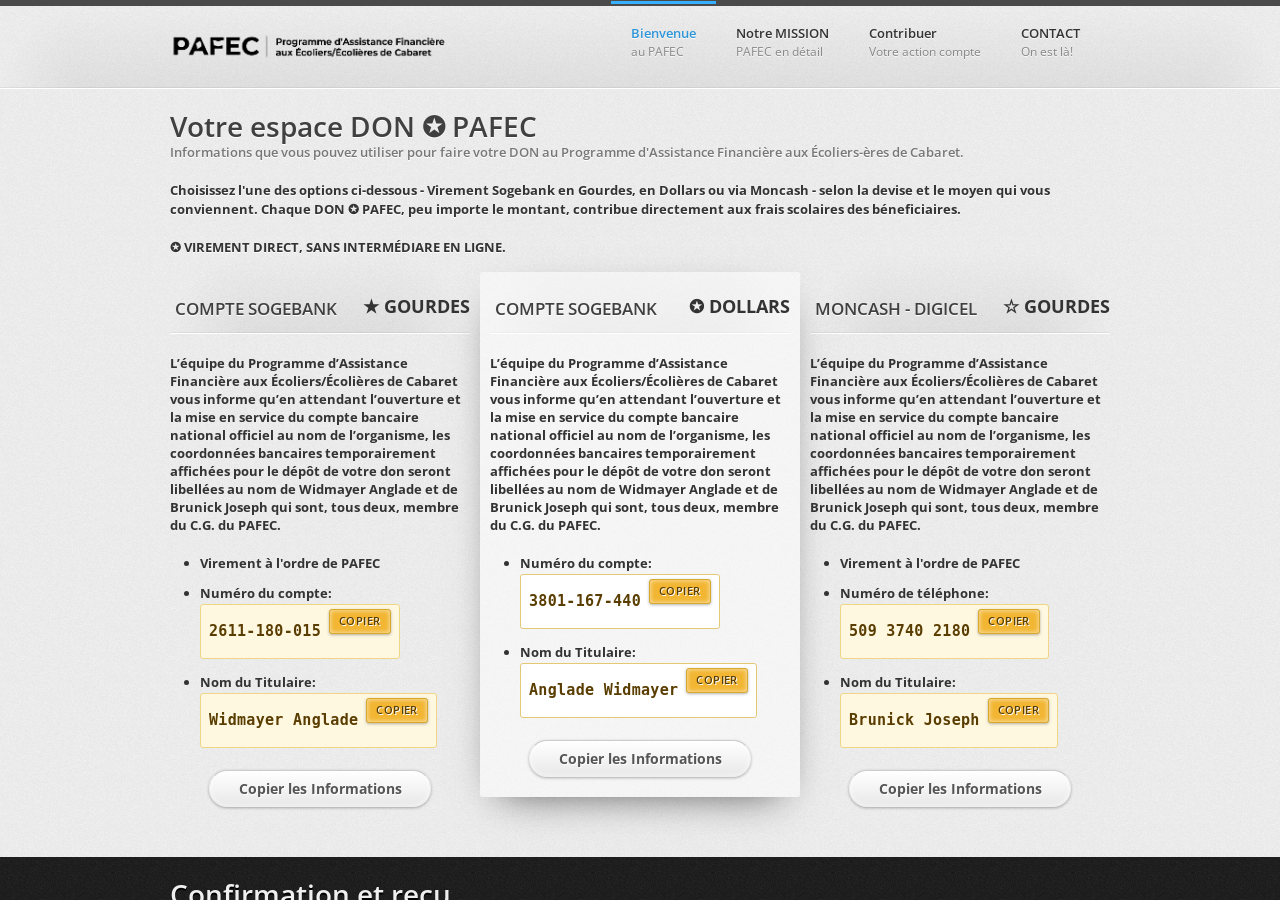
==== local.html @ b494fe5c "Add files via upload" ====
<!DOCTYPE html>
<!--[if lt IE 7 ]><html class="ie ie6 no-js" lang="en"> <![endif]-->
<!--[if IE 7 ]><html class="ie ie7 no-js" lang="en"> <![endif]-->
<!--[if IE 8 ]><html class="ie ie8 no-js" lang="en"> <![endif]-->
<!--[if IE 9 ]><html class="ie ie9 no-js" lang="en"> <![endif]-->
<!--[if (gte IE 9)|!(IE)]><!--><html class="no-js" lang="en"> <!--<![endif]-->
<head>
	<meta charset="utf-8">
	<meta http-equiv="X-UA-Compatible" content="IE=edge,chrome=1">
	
	<title>★ PAFEC - Financer l'éducation autrement!</title>
	<meta name="description" content="pafecedu">
	<meta name="author" content="Wilford Nelson">

	<meta name="viewport" content="width=device-width, initial-scale=1, maximum-scale=1, user-scalable=0">
	<meta name="apple-mobile-web-app-capable" content="yes">


<link rel="stylesheet" type="text/css" media="all" href="css/skeleton-v1.1.css" />
<link rel="stylesheet" type="text/css" media="all" href="css/flexslider-v1.8.css" />
<link rel="stylesheet" type="text/css" media="all" href="css/main-r6.css" />
<link rel="stylesheet" type="text/css" media="all" href="css/media-queries-r6.css" />
<link rel="stylesheet" type="text/css" media="all" href="css/sprites-r6.css" />
<link rel="stylesheet" type="text/css" media="all" href="css/theme-default-r6.css" />
<link href='http://fonts.googleapis.com/css?family=Open+Sans:400,600,400italic' rel='stylesheet' type='text/css'>
<link rel="shortcut icon" href="images/favico.ico">
<link rel="apple-touch-icon" href="images/apple-touch-icon.png">
<link rel="apple-touch-icon" sizes="72x72" href="images/apple-touch-icon-72x72.png">
<link rel="apple-touch-icon" sizes="114x114" href="images/apple-touch-icon-114x114.png">
	<!--Allow IE to render HTML5 -->
	<!--[if lt IE 9]>
		<script src="http://html5shiv.googlecode.com/svn/trunk/html5.js"></script>
	<![endif]-->

<style type="text/css">
	/* --- additions: copyable highlighted fields + file upload, layered on the site's own theme --- */
	.copy-field{
		display:inline-flex;
		align-items:center;
		gap:8px;
		flex-wrap:wrap;
		background:#fff8e1;
		border:1px solid #f0d585;
		border-radius:3px;
		padding:4px 8px;
		margin:2px 0;
	}
	.copy-field strong{
		font-family:'Consolas','Menlo',monospace;
		font-size:15px;
		letter-spacing:.02em;
		color:#5a3d00;
	}
	.copy-btn{
		font-family:'Open Sans', sans-serif;
		font-size:10.5px;
		font-weight:600;
		text-transform:uppercase;
		letter-spacing:.04em;
		border:1px solid #d8a92f;
		background:#f2b632;
		color:#5a3d00;
		border-radius:3px;
		padding:3px 9px;
		cursor:pointer;
		line-height:1.6;
	}
	.copy-btn:hover{ background:#e6a821; }
	.copy-btn.copied{ background:#bfe6c4; border-color:#7fbd8f; color:#1e4d29; }
	.box.light .copy-field{ background:#fff; border-color:#e3c876; }

	.copy-cta.copied{ background:#7fbd8f !important; border-color:#5aa06b !important; }

	.file-field{ margin-top:6px; }
	.file-field input[type="file"]{
		font-family:'Open Sans', sans-serif;
		font-size:13px;
		width:100%;
	}
	.file-hint{
		display:block;
		font-size:11.5px;
		color:rgba(255,255,255,.55);
		margin-top:5px;
	}
</style>
</head>
<body>

<div id="main" role="main">

	<div id="google_translate_element"></div>

<script type="text/javascript">
      function googleTranslateElementInit() {
        new google.translate.TranslateElement({pageLanguage: 'en'}, 'google_translate_element');
      }
    </script>
    <script type="text/javascript" src="//translate.google.com/translate_a/element.js?cb=googleTranslateElementInit"></script>

<header>
	<div class="container">
		<h1 class="logo one-third column alpha">
			<a href="/">
				<img src="images/logo.png" alt="PAFEC" class="scale-with-grid" />
				<img src="images/logo-mobile.png" alt="PAFEC" class="scale-with-grid mobile-only" /><!-- Alternative image for mobile devices -->
			</a>
		</h1>

		<nav class="menu two-thirds column omega">
			<ul>
				<li><a href="index.html" class="active">Bienvenue<br /><span>au PAFEC</span></a></li>
				<li><a href="index.html">Notre MISSION<br /><span>PAFEC en détail</span></a></li>
				<li><a href="index.html">Contribuer<br /><span>Votre action compte</span></a></li>
				<li><a href="index.html">CONTACT<br /><span>On est là!</span></a></li>
			</ul>
		</nav>
	</div><!-- .container -->

	<div class="bottom-gradient">
		<span class="left"></span>
		<span class="center"></span>
		<span class="right"></span>
	</div>	
</header>

<article id="pricing">
	<div class="container">
	
		<div class="sixteen columns titleset">
			<h2 class="remove-bottom">Votre espace DON ✪ PAFEC</h2>
			<h6 class="subheader">Informations que vous pouvez utiliser pour faire votre DON au Programme d'Assistance Financière aux Écoliers-ères de Cabaret.<strong> <br> <br>Choisissez l'une des options ci-dessous - Virement Sogebank en Gourdes, en Dollars ou via Moncash -  selon la devise et le moyen qui vous conviennent. Chaque DON ✪ PAFEC, peu importe le montant, contribue directement aux frais scolaires des béneficiaires.
				<br> <br>
				 ✪ VIREMENT DIRECT, SANS INTERMÉDIARE EN LIGNE.
			</h6>
		</div>
		

		<div class="one-third column">
			<div class="headset price clearfix">
				<h4>COMPTE SOGEBANK </h4>
				<span><sup>★ GOURDES</sup><sub></sub></span>
			</div>
			<div class="bottom-gradient add-top add-bottom">
				<span class="left"></span>
				<span class="center"></span>
				<span class="right"></span>
			</div>
			<p>L’équipe du Programme d’Assistance Financière aux Écoliers/Écolières de Cabaret vous informe qu’en attendant l’ouverture et la mise en service du compte bancaire national officiel au nom de l’organisme, les coordonnées bancaires temporairement affichées pour le dépôt de votre don seront libellées au nom de Widmayer Anglade et de Brunick Joseph qui sont, tous deux, membre du C.G. du PAFEC.</p>
			<ul class="disc">
				<li>Virement à l'ordre de PAFEC</li>
				<li>Numéro du compte:<br>
					<span class="copy-field"><strong>2611-180-015</strong><button class="copy-btn" type="button" data-copy="2611-180-015">Copier</button></span>
				</li>
				<li>Nom du Titulaire:<br>
					<span class="copy-field"><strong>Widmayer Anglade</strong><button class="copy-btn" type="button" data-copy="Widmayer Anglade">Copier</button></span>
				</li>
							</ul>
			<a class="button featured animate copy-cta" data-copy="2611-180-015">Copier les Informations</a>
		</div><!-- .columns -->

		<div class="one-third column box light featured">
			<div class="headset price clearfix">
				<h4>COMPTE SOGEBANK</h4>
				<span><sup>✪ DOLLARS</sup><sub></sub></span>
			</div>
			<div class="bottom-gradient add-top add-bottom">
				<span class="left"></span>
				<span class="center"></span>
				<span class="right"></span>
			</div>
			<p>L’équipe du Programme d’Assistance Financière aux Écoliers/Écolières de Cabaret vous informe qu’en attendant l’ouverture et la mise en service du compte bancaire national officiel au nom de l’organisme, les coordonnées bancaires temporairement affichées pour le dépôt de votre don seront libellées au nom de Widmayer Anglade et de Brunick Joseph qui sont, tous deux, membre du C.G. du PAFEC.</p>
			<ul class="disc">
				<li>Numéro du compte:<br>
					<span class="copy-field"><strong>3801-167-440</strong><button class="copy-btn" type="button" data-copy="3801-167-440">Copier</button></span>
				</li>
				<li>Nom du Titulaire:<br>
					<span class="copy-field"><strong>Anglade Widmayer</strong><button class="copy-btn" type="button" data-copy="Anglade Widmayer">Copier</button></span>
				</li>
							</ul>
			<a class="button featured animate copy-cta" data-copy="3801-167-440">Copier les Informations</a>
		</div><!-- .columns -->
		
		<div class="one-third column">
			<div class="headset price clearfix">
								<h4>MONCASH - DIGICEL</h4>
				<span><sup>☆ GOURDES</sup><sub></sub></span>
			</div>
			<div class="bottom-gradient add-top add-bottom">
				<span class="left"></span>
				<span class="center"></span>
				<span class="right"></span>
			</div>
			<p>L’équipe du Programme d’Assistance Financière aux Écoliers/Écolières de Cabaret vous informe qu’en attendant l’ouverture et la mise en service du compte bancaire national officiel au nom de l’organisme, les coordonnées bancaires temporairement affichées pour le dépôt de votre don seront libellées au nom de Widmayer Anglade et de Brunick Joseph qui sont, tous deux, membre du C.G. du PAFEC.</p>
			<ul class="disc">
				<li>Virement à l'ordre de PAFEC</li>
				<li>Numéro de téléphone:<br>
					<span class="copy-field"><strong>509 3740 2180</strong><button class="copy-btn" type="button" data-copy="509 3740 2180">Copier</button></span>
				</li>
				<li>Nom du Titulaire:<br>
					<span class="copy-field"><strong>Brunick Joseph</strong><button class="copy-btn" type="button" data-copy="Brunick Joseph">Copier</button></span>
				</li>
							</ul>
			<a class="button featured animate copy-cta" data-copy="509 3740 2180">Copier les Informations</a>
		</div><!-- .columns -->
		
	</div><!-- container -->
</article>


<article id="contact" class="dark">
	<div class="container">	
	
		<div class="sixteen columns titleset">
			<h2 class="remove-bottom">Confirmation et reçu</h2>
			<h6 class="subheader">Tenez PAFEC au courant de votre DON</h6>
		</div>
		
		<div class="two-thirds column">
			<h3>Ces DONS se font par virement bancaire direct ou par Moncash - il n'y a pas de traitement automatique en ligne. Après votre DON, remplissez ce formulaire avec votre référence pour confirmation et reçu<strong> <br> <br> Vous pouvez aussi joindre directement une preuve de votre DON (capture ou reçu) ci-dessous, ou l'envoyer à contact@pafecedu.org <br>
				<br> </strong></h3>
			
			<form action="https://formsubmit.co/contact@pafecedu.org" method="post" enctype="multipart/form-data">
				<input type="hidden" name="next" value="pafecedu.org/thankyou.html">
				
				<div class="row">
					<div class="three columns alpha">
						<label for="form-name">Nom Complet <span>requis</span></label>
					</div>
					<div class="seven columns omega">
						<input type="text" name="name" id="form-name" placeholder="Nom Complet" required />
					</div>
				</div>

				<div class="row">
					<div class="three columns alpha">
						<label for="form-email">Adresse Email <span>email requis</span></label>
					</div>
					<div class="seven columns omega">	
						<input type="email" name="email" id="form-email" placeholder="ton@email.com" required />
					</div>
				</div>

				<div class="row">			
					<div class="three columns alpha">
						<label for="form-message">Référence et Information à propos de votre DON</label>
					</div>
					<div class="seven columns omega">	
						<textarea name="message" id="form-message"></textarea>
					</div>
				</div>

				<div class="row">
					<div class="three columns alpha">
						<label for="form-attachment">Preuve de DON <span>jpg, png, pdf</span></label>
					</div>
					<div class="seven columns omega file-field">
						<input type="file" name="attachment" id="form-attachment" accept=".jpg,.jpeg,.png,.pdf" />
						<span class="file-hint">Formats acceptés : JPG, PNG, PDF — 10 Mo maximum.</span>
					</div>
				</div>
				
				<div class="seven columns offset-by-three">
					<button type="submit">Soumettre la forme</button>
					<div class="ajax-response"></div>
				</div>
			
			</form>
			
		</div><!-- .column -->
		
		<div class="one-third column">
			<h3>Nous trouver?</h3>
			<h5>Notre bureau est au</h5>
			<p>
			Centre-Ville<br />
			Cabaret, Haiti HT 6420<br />
			(509) 3740 2180<br />
			<a href="mailto:njw703@gmail.com">contact@pafecedu.org</a>
			</p>
			
			<p><a class="targetblank" href="http://maps.google.com/maps?saddr=5th+Ave&amp;hl=en&amp;ll=40.754149,-73.980035&amp;spn=0.005445,0.009195&amp;sll=40.775992,-73.960218&amp;sspn=0.021774,0.036778&amp;geocode=FXfabQId_CSX-w&amp;vpsrc=6&amp;mra=mr&amp;t=m&amp;z=17">
				<img src="images/map.jpg" alt="" class="scale-with-grid featured" />
			</a></p>
			<h5>PAFEC sur les Réseaux</h5>
			<a href="http://www.facebook.com/" class="targetblank imglink">
				<img src="images/empty.gif" alt="Facebook" title="Facebook" class="medium-icons icon-facebook" />
			</a>
			<a href="http://www.twitter.com/" class="targetblank imglink">
				<img src="images/empty.gif" alt="Twitter" title="Twitter" class="medium-icons icon-twitter" />
			</a>
		</div>
		
	</div><!-- container -->
</article>

</div><!-- #main -->

<script src="http://ajax.googleapis.com/ajax/libs/jquery/1.7.1/jquery.min.js"></script>
<script type="text/javascript">
  $(window).load(function() {
    $('.flexslider').flexslider();
  });
</script>
<script type="text/javascript" src="js/jquery-1.7.1.min.js"></script>
<script type="text/javascript" src="js/jquery.flexslider-v1.8.min.js"></script>
<script type="text/javascript" src="js/jquery.ba-hashchange-v1.3.min.js"></script>
<script type="text/javascript" src="js/main-r6.js"></script>

<script type="text/javascript">
(function(){
	function flashCopied(btn){
		var original = btn.textContent;
		btn.classList.add('copied');
		btn.textContent = 'Copié ✓';
		setTimeout(function(){
			btn.classList.remove('copied');
			btn.textContent = original;
		}, 1400);
	}
	function copyValue(value, onDone){
		if (navigator.clipboard) {
			navigator.clipboard.writeText(value).then(onDone);
		} else {
			var temp = document.createElement('textarea');
			temp.value = value;
			document.body.appendChild(temp);
			temp.select();
			document.execCommand('copy');
			document.body.removeChild(temp);
			onDone();
		}
	}

	var buttons = document.querySelectorAll('.copy-btn[data-copy]');
	for (var i = 0; i < buttons.length; i++) {
		buttons[i].addEventListener('click', function(){
			var value = this.getAttribute('data-copy');
			var self = this;
			copyValue(value, function(){ flashCopied(self); });
		});
	}

	function flashCta(link){
		var original = link.textContent;
		link.classList.add('copied');
		link.textContent = 'Copié ✓';
		setTimeout(function(){
			link.classList.remove('copied');
			link.textContent = original;
		}, 1400);
	}
	var ctas = document.querySelectorAll('.copy-cta[data-copy]');
	for (var j = 0; j < ctas.length; j++) {
		ctas[j].addEventListener('click', function(){
			var value = this.getAttribute('data-copy');
			var self = this;
			copyValue(value, function(){ flashCta(self); });
		});
	}
})();
</script>

</body>
</html>
---- css/skeleton-v1.1.css ----
.container{position:relative;width:960px;margin:0 auto;padding:0}.column,.columns{float:left;display:inline;margin-left:10px;margin-right:10px}.row{margin-bottom:20px}.column.alpha,.columns.alpha{margin-left:0}.column.omega,.columns.omega{margin-right:0}.container .one.column{width:40px}.container .two.columns{width:100px}.container .three.columns{width:160px}.container .four.columns{width:220px}.container .five.columns{width:280px}.container .six.columns{width:340px}.container .seven.columns{width:400px}.container .eight.columns{width:460px}.container .nine.columns{width:520px}.container .ten.columns{width:580px}.container .eleven.columns{width:640px}.container .twelve.columns{width:700px}.container .thirteen.columns{width:760px}.container .fourteen.columns{width:820px}.container .fifteen.columns{width:880px}.container .sixteen.columns{width:940px}.container .one-third.column{width:300px}.container .two-thirds.column{width:620px}.container .offset-by-one{padding-left:60px}.container .offset-by-two{padding-left:120px}.container .offset-by-three{padding-left:180px}.container .offset-by-four{padding-left:240px}.container .offset-by-five{padding-left:300px}.container .offset-by-six{padding-left:360px}.container .offset-by-seven{padding-left:420px}.container .offset-by-eight{padding-left:480px}.container .offset-by-nine{padding-left:540px}.container .offset-by-ten{padding-left:600px}.container .offset-by-eleven{padding-left:660px}.container .offset-by-twelve{padding-left:720px}.container .offset-by-thirteen{padding-left:780px}.container .offset-by-fourteen{padding-left:840px}.container .offset-by-fifteen{padding-left:900px}@media only screen and (min-width: 768px) and (max-width: 959px){.container{width:768px}.container .column,.container .columns{margin-left:10px;margin-right:10px}.column.alpha,.columns.alpha{margin-left:0;margin-right:10px}.column.omega,.columns.omega{margin-right:0;margin-left:10px}.container .one.column{width:28px}.container .two.columns{width:76px}.container .three.columns{width:124px}.container .four.columns{width:172px}.container .five.columns{width:220px}.container .six.columns{width:268px}.container .seven.columns{width:316px}.container .eight.columns{width:364px}.container .nine.columns{width:412px}.container .ten.columns{width:460px}.container .eleven.columns{width:508px}.container .twelve.columns{width:556px}.container .thirteen.columns{width:604px}.container .fourteen.columns{width:652px}.container .fifteen.columns{width:700px}.container .sixteen.columns{width:748px}.container .one-third.column{width:236px}.container .two-thirds.column{width:492px}.container .offset-by-one{padding-left:48px}.container .offset-by-two{padding-left:96px}.container .offset-by-three{padding-left:144px}.container .offset-by-four{padding-left:192px}.container .offset-by-five{padding-left:240px}.container .offset-by-six{padding-left:288px}.container .offset-by-seven{padding-left:336px}.container .offset-by-eight{padding-left:348px}.container .offset-by-nine{padding-left:432px}.container .offset-by-ten{padding-left:480px}.container .offset-by-eleven{padding-left:528px}.container .offset-by-twelve{padding-left:576px}.container .offset-by-thirteen{padding-left:624px}.container .offset-by-fourteen{padding-left:672px}.container .offset-by-fifteen{padding-left:720px}}@media only screen and (max-width: 767px){.container{width:300px}.columns,.column{margin:0}.container .one.column,.container .two.columns,.container .three.columns,.container .four.columns,.container .five.columns,.container .six.columns,.container .seven.columns,.container .eight.columns,.container .nine.columns,.container .ten.columns,.container .eleven.columns,.container .twelve.columns,.container .thirteen.columns,.container .fourteen.columns,.container .fifteen.columns,.container .sixteen.columns,.container .one-third.column,.container .two-thirds.column{width:300px}.container .offset-by-one,.container .offset-by-two,.container .offset-by-three,.container .offset-by-four,.container .offset-by-five,.container .offset-by-six,.container .offset-by-seven,.container .offset-by-eight,.container .offset-by-nine,.container .offset-by-ten,.container .offset-by-eleven,.container .offset-by-twelve,.container .offset-by-thirteen,.container .offset-by-fourteen,.container .offset-by-fifteen{padding-left:0}}@media only screen and (min-width: 480px) and (max-width: 767px){.container{width:420px}.columns,.column{margin:0}.container .one.column,.container .two.columns,.container .three.columns,.container .four.columns,.container .five.columns,.container .six.columns,.container .seven.columns,.container .eight.columns,.container .nine.columns,.container .ten.columns,.container .eleven.columns,.container .twelve.columns,.container .thirteen.columns,.container .fourteen.columns,.container .fifteen.columns,.container .sixteen.columns,.container .one-third.column,.container .two-thirds.column{width:420px}}.container:after{content:"\0020";display:block;height:0;clear:both;visibility:hidden}.clearfix:before,.clearfix:after,.row:before,.row:after{content:'\0020';display:block;overflow:hidden;visibility:hidden;width:0;height:0}.row:after,.clearfix:after{clear:both}.row,.clearfix{zoom:1}.clear{clear:both;display:block;overflow:hidden;visibility:hidden;width:0;height:0}
---- css/flexslider-v1.8.css ----
.flex-container a:active,.flexslider a:active{outline:none}.slides,.flexslider li .slides li,.flexslider li,.flex-control-nav,.flex-direction-nav{margin:0;padding:0;list-style:none}.flexslider{position:relative}.flexslider .slides > li{display:none}.flexslider .slides img{max-width:100%;height:auto;display:block}.flex-pauseplay span{text-transform:capitalize}.slides:after{content:".";display:block;clear:both;visibility:hidden;line-height:0;height:0}html[xmlns] .slides{display:block}* html .slides{height:1%}.slides.notloaded > li:first-child{display:block}.flexslider .slides{zoom:1}.flexslider .slides > li{position:relative}.flex-container{zoom:1;position:relative}.flex-caption{background:none;-ms-filter:progid:DXImageTransform.Microsoft.gradient(startColorstr=#4C000000,endColorstr=#4C000000);filter:progid:DXImageTransform.Microsoft.gradient(startColorstr=#4C000000,endColorstr=#4C000000);zoom:1}.flex-caption{width:96%;padding:2%;position:absolute;left:0;bottom:-20px;background:rgba(0,0,0,.3);color:#fff;text-shadow:0 -1px 0 rgba(0,0,0,.3);font-size:14px;line-height:18px}.flex-direction-nav li a{width:52px;height:52px;margin:-13px 0 0;display:block;background:url(../images/bg_direction_nav.png) no-repeat 0 0;position:absolute;top:50%;cursor:pointer;text-indent:-9999px}.flex-direction-nav li .next{background-position:-52px 0;right:-21px}.flex-direction-nav li .prev{left:-20px}.flex-direction-nav li .disabled{opacity:.3;filter:alpha(opacity=30);cursor:default}.flex-control-nav{width:100%;position:absolute;bottom:5px;right:5px;text-align:right}.flex-control-nav li{margin:2px;display:inline-block;zoom:1;*display:inline}.flex-control-nav li a{width:23px;height:13px;display:block;background:url(../images/combined.png) no-repeat 0 -392px;cursor:pointer;text-align:left;text-indent:-9999px;-webkit-transition:none;-moz-transition:none;-o-transition:all 0 ease;transition:none}.flex-control-nav li a:hover{background-position:0 -405px}.flex-control-nav li a.active{background-position:0 -418px;cursor:default}
---- css/main-r6.css ----
html,body,div,span,applet,object,iframe,h1,h2,h3,h4,h5,h6,p,blockquote,pre,a,abbr,acronym,address,big,cite,code,del,dfn,em,img,ins,kbd,q,s,samp,small,strike,strong,sub,sup,tt,var,b,u,i,center,dl,dt,dd,ol,ul,li,fieldset,form,label,legend,table,caption,tbody,tfoot,thead,tr,th,td,article,aside,canvas,details,embed,figure,figcaption,footer,header,hgroup,menu,nav,output,ruby,section,summary,time,mark,audio,video{margin:0;padding:0;border:0;font-size:100%;font:inherit;vertical-align:baseline}article,aside,details,figcaption,figure,footer,header,hgroup,menu,nav,section{display:block}body{line-height:1}ol,ul{list-style:none}blockquote,q{quotes:none}blockquote:before,blockquote:after,q:before,q:after{content:'';content:none}table{border-collapse:collapse;border-spacing:0}sub,sup{font-size:75%;line-height:0;position:relative;vertical-align:baseline}sup{top:-0.5em}sub{bottom:-0.25em}.ie7 img{-ms-interpolation-mode:bicubic}body{background:#eee;font:13px/18px 'Open Sans', "HelveticaNeue", "Helvetica Neue", Helvetica, Arial, sans-serif;color:#4c4c4c;-webkit-font-smoothing:antialiased;-webkit-text-size-adjust:100%}h1,h2,h3,h4,h5,h6{color:#404040;font-family:'Open Sans', "HelveticaNeue", "Helvetica Neue", Helvetica, Arial, sans-serif;font-weight:600;text-shadow:0px 1px 0px #fff}.dark h1,.dark h2,.dark h3,.dark h4,.dark h5,.dark h6{color:#efefef;text-shadow:0px 2px #000}h1 a,h2 a,h3 a,h4 a,h5 a,h6 a{font-weight:inherit}h1{font-size:35px;line-height:40px;margin-bottom:10px}h2{font-size:28px;line-height:34px;margin-bottom:8px}h3{font-size:21px;line-height:30px;margin-bottom:4px}h4{font-size:17px;line-height:24px}h5{font-size:14px;line-height:21px}h6{font-size:13px;line-height:19px}.subheader{color:#777}.dark .subheader{color:#ccc;text-shadow:none}p{margin:0 0 20px 0}p img{margin:0}p.lead{font-size:21px;line-height:27px;color:#777}em{font-style:italic}strong{font-weight:bold;color:#333}.dark strong{color:#dbdbdb}small{font-size:80%}blockquote,blockquote p{font-size:15px;line-height:24px;color:#777;font-style:italic}blockquote{margin:0 0 20px;padding:9px 20px 0 19px;border-left:1px solid #ddd}blockquote cite{display:block;font-size:14px;color:#555}blockquote cite:before{content:"\2014 \0020"}blockquote cite a,blockquote cite a:visited,blockquote cite a:visited{color:#555}hr{border:none;border-top:1px solid #ddd;border-bottom:1px solid #fff;clear:both;margin:10px 0;height:0}.dark hr{border-top:1px solid #000;border-bottom:1px solid #2c2c2c}::selection{color:#fff;-webkit-text-fill-color:#fff;background:rgba(34, 34, 34, .99);text-shadow:none}.dark ::selection{color:#111;-webkit-text-fill-color:#111;background:rgba(255, 255, 255, .99);text-shadow:none}img::selection{background:rgba(0, 0, 0, .3)}.dark img::selection{background:rgba(0, 0, 0, .3)}::-moz-selection{color:#fff;-webkit-text-fill-color:#fff;background:rgba(34, 34, 34, .99);text-shadow:none}.dark ::-moz-selection{color:#111;-webkit-text-fill-color:#111;background:rgba(255, 255, 255, .99);text-shadow:none}img::-moz-selection{background:rgba(0, 0, 0, .3)}.dark img::-moz-selection{background:rgba(0, 0, 0, .3)}a,a:visited,button{color:#555;text-decoration:underline;outline:0;-webkit-transition:all 1s ease;-moz-transition:all 1s ease;-o-transition:all 1s ease;transition:all 1s ease}a:hover,a:focus,button:hover{color:#000;-webkit-transition:all 0.3s ease;-moz-transition:all 0.3s ease;-o-transition:all 0.3s ease;transition:all 0.3s ease}p a,p a:visited{line-height:inherit}.dark a,.dark a:visited{color:#999}.dark a:hover,.dark a:focus{color:#fff}a img{opacity:1;-webkit-transition:opacity 1s ease;-moz-transition:opacity 1s ease;-o-transition:opacity 1s ease;transition:opacity 1s ease}a:hover img{zoom:1;opacity:0.7;filter:alpha(opacity=70);-webkit-transition:opacity 0.3s ease;-moz-transition:opacity 0.3s ease;-o-transition:opacity 0.3s ease;transition:opacity 0.3s ease}ul,ol{margin-bottom:20px}ul{list-style:none outside}ol{list-style:decimal}ol,ul.square,ul.circle,ul.disc{margin-left:30px}ul.square{list-style:square outside}ul.circle{list-style:circle outside}ul.disc{list-style:disc outside}ul ul,ul ol,ol ol,ol ul{margin:4px 0 5px 30px;font-size:90%}ul ul li,ul ol li,ol ol li,ol ul li{margin-bottom:6px}li{line-height:18px;margin-bottom:12px}ul.large li{line-height:21px}li p{line-height:21px}img.scale-with-grid{max-width:100%;height:auto}a.button,a.button:visited,button,input[type="submit"],input[type="reset"],input[type="button"]{background:url([data-uri]);background:-moz-linear-gradient(top, rgba(0,0,0,0) 0%, rgba(0,0,0,0.09) 100%);background:-webkit-gradient(linear, left top, left bottom, color-stop(0%,rgba(0,0,0,0)), color-stop(100%,rgba(0,0,0,0.09)));background:-webkit-linear-gradient(top, rgba(0,0,0,0) 0%,rgba(0,0,0,0.09) 100%);background:-o-linear-gradient(top, rgba(0,0,0,0) 0%,rgba(0,0,0,0.09) 100%);background:-ms-linear-gradient(top, rgba(0,0,0,0) 0%,rgba(0,0,0,0.09) 100%);background:linear-gradient(top, rgba(0,0,0,0) 0%,rgba(0,0,0,0.09) 100%);filter:progid:DXImageTransform.Microsoft.gradient( startColorstr='#00000000', endColorstr='#17000000',GradientType=0 );background-color:#fff;color:#555;text-shadow:1px 1px rgba(255, 255, 255, 1);border:1px solid #eee;border-top:1px solid #ccc;-moz-box-shadow:0px 1px 3px 0px rgba(0,0,0,0.3), 0px 0px 5px 0px rgba(255, 255, 255, 0.7) inset;-webkit-box-shadow:0px 1px 3px 0px rgba(0,0,0,0.3), 0px 0px 5px 0px rgba(255, 255, 255, 0.7) inset;box-shadow:0px 1px 3px 0px rgba(0,0,0,0.3), 0px 0px 5px 0px rgba(255, 255, 255, 0.7) inset;-moz-border-radius:3px;-webkit-border-radius:3px;border-radius:3px;display:inline-block;font-size:11px;font-weight:bold;text-decoration:none;cursor:pointer;padding:4px 12px;margin-bottom:20px;line-height:21px;font-family:'Open Sans', "HelveticaNeue", "Helvetica Neue", Helvetica, Arial, sans-serif}a.button:hover,button:hover,input[type="submit"]:hover,input[type="reset"]:hover,input[type="button"]:hover{background-color:#f1f1f1;border-bottom:1px solid #e7e7e7;text-shadow:1px 1px rgba(255, 255, 255, 0.6);-moz-box-shadow:0px 2px 3px 0px rgba(0,0,0,0.3), 0px 0px 5px 0px rgba(255, 255, 255, 0.7) inset;-webkit-box-shadow:0px 2px 3px 0px rgba(0,0,0,0.3), 0px 0px 5px 0px rgba(255, 255, 255, 0.7) inset;box-shadow:0px 2px 3px 0px rgba(0,0,0,0.3), 0px 0px 5px 0px rgba(255, 255, 255, 0.7) inset}a.button:active,button:active,input[type="submit"]:active,input[type="reset"]:active,input[type="button"]:active{background-color:#ddd;border:1px solid #999;border-bottom:1px solid #888;-moz-box-shadow:0px 1px 2px 0px rgba(0,0,0,0.3), 0px 1px 10px -3px #000 inset;-webkit-box-shadow:0px 1px 2px 0px rgba(0,0,0,0.3), 0px 1px 10px -3px #000 inset;box-shadow:0px 1px 2px 0px rgba(0,0,0,0.3), 0px 1px 10px -3px #000 inset;text-shadow:1px 1px rgba(255, 255, 255, 0.3)}.ie7 a.button,.ie7 a.button:visited,.ie7 button,.ie7 input[type="submit"],.ie7 input[type="reset"],.ie7 input[type="button"],.ie8 a.button,.ie8 a.button:visited,.ie8 button,.ie8 input[type="submit"],.ie8 input[type="reset"],.ie8 input[type="button"]{border:1px solid #ccc;border-bottom:1px solid #acacac}.dark a.button,.dark a.button:visited,.dark button,.dark input[type="submit"],.dark input[type="reset"],.dark input[type="button"]{background:url([data-uri]);background:-moz-linear-gradient(top, rgba(255,255,255,0.09) 0%, rgba(255,255,255,0) 100%);background:-webkit-gradient(linear, left top, left bottom, color-stop(0%,rgba(255,255,255,0.09)), color-stop(100%,rgba(255,255,255,0)));background:-webkit-linear-gradient(top, rgba(255,255,255,0.09) 0%,rgba(255,255,255,0) 100%);background:-o-linear-gradient(top, rgba(255,255,255,0.09) 0%,rgba(255,255,255,0) 100%);background:-ms-linear-gradient(top, rgba(255,255,255,0.09) 0%,rgba(255,255,255,0) 100%);background:linear-gradient(top, rgba(255,255,255,0.09) 0%,rgba(255,255,255,0) 100%);filter:progid:DXImageTransform.Microsoft.gradient( startColorstr='#17ffffff', endColorstr='#00ffffff',GradientType=0 );background-color:#202020;border:none;color:#ccc;text-shadow:1px 1px rgba(0, 0, 0, 1);-moz-box-shadow:0px 1px 5px 0px rgba(0,0,0,1), 0px 0px 1px 0px rgba(255, 255, 255, 0.2) inset;-webkit-box-shadow:0px 1px 5px 0px rgba(0,0,0,1), 0px 0px 1px 0px rgba(255, 255, 255, 0.2) inset;box-shadow:0px 1px 5px 0px rgba(0,0,0,1), 0px 0px 1px 0px rgba(255, 255, 255, 0.2) inset}.dark a.button:hover,.dark button:hover,.dark input[type="submit"]:hover,.dark input[type="reset"]:hover,.dark input[type="button"]:hover{background-color:#2b2b2b;color:#fff;-moz-box-shadow:0px 2px 5px 0px rgba(0,0,0,1), 0px 0px 1px 0px rgba(255, 255, 255, 0.2) inset;-webkit-box-shadow:0px 2px 5px 0px rgba(0,0,0,1), 0px 0px 1px 0px rgba(255, 255, 255, 0.2) inset;box-shadow:0px 2px 5px 0px rgba(0,0,0,1), 0px 0px 1px 0px rgba(255, 255, 255, 0.2) inset}.dark a.button:active,.dark button:active,.dark input[type="submit"]:active,.dark input[type="reset"]:active,.dark input[type="button"]:active{background-color:#222;color:#999;-moz-box-shadow:0px 1px 5px 0px rgba(0,0,0,0.1), 0px 1px 10px 2px rgba(0, 0, 0, 0.7) inset;-webkit-box-shadow:0px 1px 5px 0px rgba(0,0,0,0.1), 0px 1px 10px 2px rgba(0, 0, 0, 0.7) inset;box-shadow:0px 1px 5px 0px rgba(0,0,0,0.1), 0px 1px 10px 2px rgba(0, 0, 0, 0.7) inset}.ie7 .dark a.button,.ie7 .dark a.button:visited,.ie7 .dark button,.ie7 .dark input[type="submit"],.ie7 .dark input[type="reset"],.ie7 .dark input[type="button"],.ie8 .dark a.button,.ie8 .dark a.button:visited,.ie8 .dark button,.ie8 .dark input[type="submit"],.ie8 .dark input[type="reset"],.ie8 .dark input[type="button"]{border:1px solid #313131;border-top:1px solid #414141}.ie9 a.button,.ie9 a.button:visited,.ie9 button,.ie9 input[type="submit"],.ie9 input[type="reset"],.ie9 input[type="button"]{filter:none}.button.full-width,button.full-width,input[type="submit"].full-width,input[type="reset"].full-width,input[type="button"].full-width{width:100%;padding-left:0 !important;padding-right:0 !important;text-align:center}textarea.full-width{width:98%}a.button.featured,a.button.featured:visited,button.featured,.button.featured,.button.call-to-action,.button.call-to-action:visited{display:block;width:60%;text-align:center;margin:10px auto 10px auto;font-size:14px;line-height:auto;padding:7px 20px;-webkit-border-radius:18px;-moz-border-radius:18px;border-radius:18px}ul.tabs{display:block;margin:0;padding:0;border-bottom:solid 1px #ddd}.dark ul.tabs{border-color:#262626}ul.tabs li{display:block;width:auto;height:30px;padding:0;float:left;margin-bottom:0}ul.tabs li a{display:block;text-decoration:none;width:auto;height:29px;padding:0px 20px;line-height:30px;border:solid 1px #ddd;border-width:1px 1px 0 0;margin:0;background:#f5f5f5;font-size:13px;-webkit-transition:background 1s ease, color 1s ease;-moz-transition:background 1s ease, color 1s ease;-o-transition:background 1s ease, color 1s ease;transition:background 1s ease, color 1s ease}ul.tabs li a:hover{background:#f0f0f0;color:#111;-webkit-transition:background 0.3s ease, color 0.3s ease;-moz-transition:background 0.3s ease, color 0.3s ease;-o-transition:background 0.3s ease, color 0.3s ease;transition:background 0.3s ease, color 0.3s ease}ul.tabs li a.active{background:#f6f6f6;height:30px;position:relative;top:-4px;padding-top:4px;border-left-width:1px;margin:0 0 0 -1px;color:#111;-webkit-border-radius:3px 3px 0 0;-moz-border-radius:3px 3px 0 0;border-radius:3px 3px 0 0}ul.tabs li:first-child a.active{margin-left:0}ul.tabs li:first-child a{border-width:1px 1px 0 1px;-moz-border-radius-topleft:3px;-webkit-border-top-left-radius:3px;border-top-left-radius:3px}ul.tabs li:last-child a{-moz-border-radius-topright:3px;-webkit-border-top-right-radius:3px;border-top-right-radius:3px}ul.tabs-content{background:#f6f6f6;color:#4c4c4c;margin:0;padding:20px 10px 10px 10px;display:block;border:solid 1px #ddd;border-width:0 1px 1px 1px;-webkit-border-radius:0 0 3px 3px;-moz-border-radius:0 0 3px 3px;border-radius:0 0 3px 3px}.dark ul.tabs li a{background:#0e0e0e;border-color:#262626}.dark ul.tabs li a:hover{background:#090909;color:#fff}.dark ul.tabs li a.active{background:#171717;border-color:#2C2C2C;color:#fff}.dark ul.tabs-content{background:#171717;color:#ccc;border-color:#262626}ul.tabs-content > li{display:none}ul.tabs-content > li.active{display:block}ul.tabs:before,ul.tabs:after{content:'\0020';display:block;overflow:hidden;visibility:hidden;width:0;height:0}ul.tabs:after{clear:both}ul.tabs{zoom:1}form{margin-bottom:20px}fieldset{margin-bottom:20px}input[type="text"],input[type="password"],input[type="email"],textarea,select{border:1px solid #ccc;padding:10px;margin:0;outline:none;font:13px 'Open Sans', "HelveticaNeue", "Helvetica Neue", Helvetica, Arial, sans-serif;color:#777;width:100%;max-width:100%;background:#fff;-webkit-border-radius:5px;-moz-border-radius:5px;border-radius:5px;-webkit-transition:border 0.3s ease, background 0.3s ease, box-shadow 0.2s ease, color 0.6s ease;-moz-transition:border 0.3s ease, background 0.3s ease, box-shadow 0.2s ease, color 0.6s ease;-o-transition:border 0.3s ease, background 0.3s ease, box-shadow 0.2s ease, color 0.6s ease;transition:border 0.3s ease, background 0.3s ease, box-shadow 0.2s ease, color 0.6s ease;-webkit-box-sizing:border-box;-moz-box-sizing:border-box;-ms-box-sizing:border-box;box-sizing:border-box}.ie7 input[type="text"],.ie7 input[type="password"],.ie7 input[type="email"],.ie7 textarea,.ie7 select{width:378px}.dark input[type="text"],.dark input[type="password"],.dark input[type="email"],.dark textarea,.dark select{border:1px dashed #333;color:#a1a1a1;background:#191919;-webkit-box-shadow:0px 0px 2px 1px rgba(0, 0, 0, 0.4);-moz-box-shadow:0px 0px 2px 1px rgba(0, 0, 0, 0.4);box-shadow:0px 0px 2px 1px rgba(0, 0, 0, 0.4)}select{padding:0}input[type="text"]:hover,input[type="password"]:hover,input[type="email"]:hover,textarea:hover{background:#f2f2f2}.dark input[type="text"]:hover,.dark input[type="password"]:hover,.dark input[type="email"]:hover,.dark textarea:hover{background:#161616}input[type="text"]:focus,input[type="password"]:focus,input[type="email"]:focus,textarea:focus{border:1px solid #aaa;color:#444;background:#f2f2f2;-moz-box-shadow:0 0 3px rgba(0,0,0,.2);-webkit-box-shadow:0 0 3px rgba(0,0,0,.2);box-shadow:0 0 3px rgba(0,0,0,.2)}.dark input[type="text"]:focus,.dark input[type="password"]:focus,.dark input[type="email"]:focus,.dark textarea:focus{border:1px solid #282828;color:#fff;background:#191919;-webkit-box-shadow:0 0 0 transparent, 1px 1px 5px 1px rgba(0, 0, 0, 1) inset;-moz-box-shadow:0 0 0 transparent, 1px 1px 5px 1px rgba(0, 0, 0, 1) inset;box-shadow:0 0 0 transparent, 1px 1px 5px 1px rgba(0, 0, 0, 1) inset}textarea{min-height:130px;overflow:auto}label,legend{display:block;font-weight:bold;font-size:13px;text-align:right;padding-right:20px}select{width:220px}input[type="checkbox"]{display:inline}label span,legend span{font-weight:normal;font-size:13px;color:#444;display:block}.ajax-response{margin:6px 0 0 5px}.form-error-msg{margin:6px 0 0 5px;color:#d82f2f}.form-error{-moz-box-shadow:0 0px 15px -5px #FF0000 !important;-webkit-box-shadow:0 0px 15px -5px #FF0000 !important;box-shadow:0 0px 15px -5px #FF0000 !important;border:1px solid rgba(255, 0, 0, 0.5) !important}.dark input[type="text"].form-error:focus,.dark input[type="password"].form-error:focus,.dark input[type="email"].form-error:focus,.dark textarea.form-error:focus{-moz-box-shadow:0 0px 15px -5px #FF0000, 1px 1px 5px 1px rgba(0, 0, 0, 1) inset !important;-webkit-box-shadow:0 0px 15px -5px #FF0000, 1px 1px 5px 1px rgba(0, 0, 0, 1) inset !important;box-shadow:0 0px 15px -5px #FF0000, 1px 1px 5px 1px rgba(0, 0, 0, 1) inset !important}form li{float:left;padding:3px;margin:3px 0;background:#111;background:none}form li label{width:150px;float:left;text-align:right;padding-right:15px}form li label span{color:#999;display:block}form button{float:right;margin:0 10px 0 0}.remove-bottom{margin-bottom:0 !important}.half-bottom{margin-bottom:10px !important}.add-bottom{margin-bottom:20px !important}.add-more-bottom{margin-bottom:40px !important}.add-top{margin-top:10px !important}.add-more-top{margin-top:20px !important}body,html{overflow:hidden}html.mobile,html.mobile body{overflow:auto}#main{position:absolute;overflow-y:scroll;-webkit-overflow-scrolling:touch;top:89px;left:0;bottom:0;right:0}.mobile #main{position:static;overflow:hidden}header{background:#eee;border-top:6px solid #000;position:fixed;z-index:1000;top:0;left:0;right:0}.mobile header{position:relative}header h1.logo{margin-top:0;margin-bottom:0}header h1 a{display:block;max-height:80px}nav ul{float:right;height:61px}nav li{list-style:none;display:block;float:left;margin-top:-6px;margin-bottom:0}nav a,nav a:visited,nav a:focus{display:block;height:63px;padding:20px 20px 0 20px;text-decoration:none;color:#666;font-weight:600;border-top:3px solid #000;margin-top:1px}nav a:hover{color:red;border-top-color:#c1c1c1}nav a.active,nav a.active:focus{color:#37b1ff;border-top-color:#37b1ff;-webkit-transition:color 0.3s ease, border-color 0.3s ease, background-color 0.3s ease;-moz-transition:color 0.3s ease, border-color 0.3s ease, background-color 0.3s ease;-o-transition:color 0.3s ease, border-top-color 0.3s ease, background-color 0.3s ease;transition:color 0.3s ease, border-color 0.3s ease, background-color 0.3s ease}nav a.active:hover{color:#000;border-top-color:#37b1ff}nav a span{color:#c1c1c1;font-size:12px;font-weight:normal}article{padding:40px 0}#main article:first-of-type{padding-top:20px}article .row:last-of-type{margin-bottom:0}.mobile-only{display:none}.dark{background:#212121 url("../images/black_paper.jpg") repeat;color:#dbdbdb}.box{background:#fff;display:block;padding:10px;-webkit-box-shadow:0 0 5px #d5d5d5;-moz-box-shadow:0 0 5px #d5d5d5;box-shadow:0 0 5px #d5d5d5;-webkit-border-radius:3px;-moz-border-radius:3px;border-radius:3px}.container .column.box,.container .columns.box{margin-left:0;margin-right:0}.container .row.box{padding:10px 0}.dark .container .column.box,.dark .container .columns.box,.dark .box,.dark .box.dark{background:#000;-moz-box-shadow:none;-webkit-box-shadow:none;box-shadow:none;border:1px solid #2c2c2c;margin-left:-1px;margin-right:-1px}.box.dark{background:#222;-moz-border-radius:5px;-webkit-border-radius:5px;border-radius:5px;box-shadow:1px 1px 3px 0px #fff;background:#212121 url("../images/black_paper.jpg") repeat}.box.light{background:rgba(255,255,255,0.5)}.dark .container .column.box.light,.dark .container .columns.box.light,.dark .box.light,.dark .box.light{background:rgba(0,0,0,0.3)}.box.scale-with-grid{max-width:90%}.featured{-webkit-border-radius:3px;-moz-border-radius:3px;border-radius:3px;-webkit-box-shadow:0px 15px 40px -20px rgba(0, 0, 0, 0.7);-moz-box-shadow:0px 15px 40px -20px rgba(0, 0, 0, 0.7);box-shadow:0px 15px 40px -20px rgba(0, 0, 0, 0.7)}.dark .featured{-webkit-border-radius:6px;-moz-border-radius:6px;border-radius:6px}.box.featured{margin-top:-15px;padding-top:15px}img.featured{-webkit-box-shadow:0px 8px 40px -10px rgba(0, 0, 0, 1);-moz-box-shadow:0px 8px 40px -10px rgba(0, 0, 0, 1);box-shadow:0px 8px 40px -10px rgba(0, 0, 0, 1)}.dark img.featured{-webkit-box-shadow:1px 2px 5px 1px rgba(0, 0, 0, 1);-moz-box-shadow:1px 2px 5px 1px rgba(0, 0, 0, 1);box-shadow:1px 2px 5px 1px rgba(0, 0, 0, 1)}a.imglink{text-decoration:none}.headset img{float:left;margin:0 10px 5px 0}.headset p,.headset h2,.headset h3,.headset h4,.headset h5{margin-left:70px}.headset.price p,.headset.price h2,.headset.price h3,.headset.price h4,.headset.price h5{float:left;margin:10px 0 0 5px}.headset span{float:right;font-size:30px;padding:15px 0px 2px 0}.headset span sup{font-size:18px}.headset span sub{bottom:0;font-size:18px}.titleset{margin-bottom:30px}.bottom-gradient{position:relative;height:0;border-top:1px solid #ddd;border-bottom:1px solid #fff;z-index:-99;clear:both;margin:0}.bottom-gradient.between-rows{margin:-15px 0 15px 0}.bottom-gradient .container{height:0}.bottom-gradient span{border:medium none;display:block;height:80px;margin:0;padding:0;position:absolute;top:-80px;z-index:-100}.bottom-gradient .left{background:no-repeat url(../images/combined_gradient.png) 0 0;background:-webkit-radial-gradient(bottom right,circle,rgba(0,0,0,0.06),rgba(0,0,0,0) 80px);background:-moz-radial-gradient(bottom right,rgba(0,0,0,0.06),rgba(0,0,0,0) 80px);width:80px;left:0}.bottom-gradient .center{background:no-repeat url(../images/combined_gradient.png) -114px 0;background:-webkit-radial-gradient(bottom left,circle,rgba(0,0,0,0.06),rgba(0,0,0,0) 80px);background:-moz-radial-gradient(bottom left,rgba(0,0,0,0.06),rgba(0,0,0,0) 80px);width:80px;right:0}.bottom-gradient .right{position:relative;margin-left:80px;margin-right:80px;top:-80px;background:url(../images/gradient.png);background:-webkit-linear-gradient(bottom,rgba(0,0,0,0.06),rgba(0,0,0,0) 80px);background:-moz-linear-gradient(bottom,rgba(0,0,0,0.06),rgba(0,0,0,0) 80px)}.dark .bottom-gradient{border-top:1px solid #000;border-bottom:1px solid #2c2c2c;z-index:0}.dark .bottom-gradient span{display:none}.welcome-container{padding:10px 20px}.enjoliver{position:relative;line-height:0px;float:left;width:auto;height:auto;max-width:100%;padding:7px;border-radius:1px;border:1px solid #f9f9f9;background:#fff;-webkit-box-shadow:0 1px 6px rgba(0, 0, 0, 0.2), 0 0 40px rgba(0, 0, 0, 0.12) inset;-moz-box-shadow:0 1px 6px rgba(0, 0, 0, 0.2), 0 0 40px rgba(0, 0, 0, 0.12) inset;box-shadow:0 1px 6px rgba(0, 0, 0, 0.2), 0 0 40px rgba(0, 0, 0, 0.12) inset}.enjoliver img{-webkit-box-shadow:0px 0px 0px 1px rgba(255, 255, 255, 1);-moz-box-shadow:0px 0px 0px 1px rgba(255, 255, 255, 1);box-shadow:0px 0px 0px 1px rgba(255, 255, 255, 1)}.enjoliver:before,.enjoliver:after{content:'';z-index:-1;position:absolute;left:10px;bottom:12px;width:70%;max-width:300px;max-height:100px;height:55%;-webkit-box-shadow:0 12px 15px rgba(0, 0, 0, 0.2);-moz-box-shadow:0 12px 15px rgba(0, 0, 0, 0.2);box-shadow:0 12px 15px rgba(0, 0, 0, 0.2);-webkit-transform:skew(-15deg) rotate(-6deg);-moz-transform:skew(-15deg) rotate(-6deg);-ms-transform:skew(-15deg) rotate(-6deg);-o-transform:skew(-15deg) rotate(-6deg);transform:skew(-15deg) rotate(-6deg)}.enjoliver:after{left:auto;right:10px;-webkit-transform:skew(15deg) rotate(6deg);-moz-transform:skew(15deg) rotate(6deg);-ms-transform:skew(15deg) rotate(6deg);-o-transform:skew(15deg) rotate(6deg);transform:skew(15deg) rotate(6deg)}header,body{background:#eee url([data-uri])}
---- css/media-queries-r6.css ----
@media only screen and (max-width: 959px){#main{top:67px}nav ul{height:40px}nav li a,nav li a:visited,nav li a:focus{display:inline-block;height:40px;width:auto;padding:23px 15px 0 15px}nav li a span{display:none}}@media only screen and (min-width: 768px) and (max-width: 959px){header h1,header h1 a,header h1 a img{max-height:60px}.hide-for-mobile{display:none}}@media only screen and (max-width: 767px){.container .column.box,.container .columns.box,.container .box .column,.container .box .columns{width:280px}.box.featured{margin-top:10px;margin-bottom:10px}.container .row.box{padding:10px}header h1.logo.one-third.column{width:50px}header nav.menu.two-thirds.column{width:370px}header h1.logo img{display:none}header h1.logo img.mobile-only{display:block}label,legend{text-align:left;padding:0 0 10px 5px}label span,legend span{display:inline;margin-left:10px}}@media only screen and (min-width: 480px) and (max-width: 767px){nav li a,nav li a:visited,nav li a:focus{padding:23px 10px 0 10px}.container .column.box,.container .columns.box,.container .box .column,.container .box .columns{width:400px}}@media only screen and (max-width: 479px){#main{top:57px}nav li a,nav li a:visited,nav li a:focus{padding:17px 3px 0 3px}nav ul{height:30px}header h1.logo.one-third.column{width:30px;margin-top:6px}header nav.menu.two-thirds.column{width:270px}}
---- css/sprites-r6.css ----
.large-icons{width:48px;height:48px;background:url('../images/combined.png') no-repeat top left}.medium-icons{width:32px;height:32px;background:url('../images/combined.png') no-repeat top left}.icon-menu{background-position:-98px -294px}.dark .icon-menu{background-position:-98px -196px}.icon-layers{background-position:-98px -490px}.dark .icon-layers{background-position:-98px -392px}.icon-font{background-position:0 -1919px}.dark .icon-font{background-position:0 -1821px}.icon-resize{background-position:0 -294px}.dark .icon-resize{background-position:0 -196px}.icon-dashboard{background-position:0 -1559px}.dark .icon-dashboard{background-position:0 -1461px}.icon-globe{background-position:-98px -98px}.dark .icon-globe{background-position:-98px 0}.icon-link{background-position:-98px -686px}.dark .icon-link{background-position:-98px -588px}.icon-grid{background-position:0 -98px}.dark .icon-grid{background-position:0 0}.icon-pin{background-position:-98px -1210px}.dark .icon-pin{background-position:-98px -1112px}.icon-cloud{background-position:0 -1363px}.dark .icon-cloud{background-position:0 -1265px}.icon-cert{background-position:0 -1167px}.dark .icon-cert{background-position:0 -1069px}.icon-bookmark{background-position:0 -579px}.dark .icon-bookmark{background-position:0 -481px}.icon-shopcart{background-position:-98px -1586px}.dark .icon-shopcart{background-position:-98px -1488px}.icon-burst{background-position:0 -971px}.dark .icon-burst{background-position:0 -873px}.icon-facebook{background-position:0 -1739px}.dark .icon-facebook{background-position:0 -1657px}.icon-twitter{background-position:-98px -1766px}.dark .icon-twitter{background-position:-98px -1684px}
---- css/theme-default-r6.css ----
header,nav a,nav a:visited,nav a:focus{border-top-color:#4a4a4a;color:#333;text-shadow:0px 1px 0px rgba(255, 255, 255, 0.8)}nav a:hover{color:#000;border-top-color:#c1c1c1}header.dark,.dark nav a,.dark nav a:visited,.dark nav a:focus{color:#ccc;text-shadow:none}.dark nav a:hover{color:#fff;border-top-color:#c1c1c1}nav a.active,nav a.active:focus,.dark nav a.active,.dark nav a.active:focus{color:#2f96d8;border-top-color:#37b1ff}nav a.active:hover{color:#000;border-top-color:#37b1ff}.dark nav a.active:hover{color:#fff;border-top-color:#37b1ff}nav a span{color:#888;font-size:12px;font-weight:normal}a,a:visited{color:#0b81be}a:hover,a:focus{color:#000}.dark a,.dark a:visited{color:#37b1ff}.dark a:hover,.dark a:focus{color:#fff}
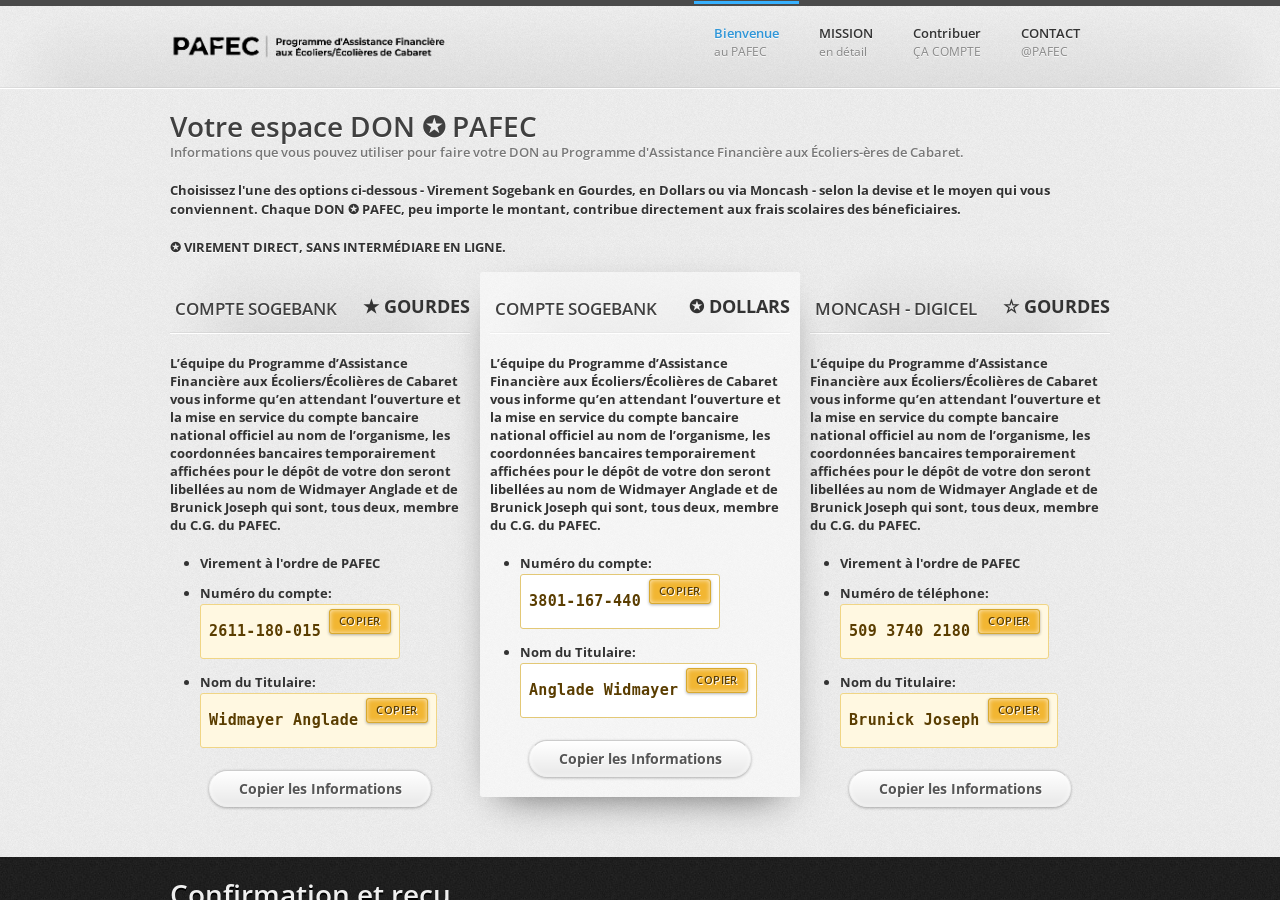
==== commit 66e31c06: "Update local.html" ====
--- a/local.html
+++ b/local.html
@@ -110,9 +110,9 @@
 		<nav class="menu two-thirds column omega">
 			<ul>
 				<li><a href="index.html" class="active">Bienvenue<br /><span>au PAFEC</span></a></li>
-				<li><a href="index.html">Notre MISSION<br /><span>PAFEC en détail</span></a></li>
-				<li><a href="index.html">Contribuer<br /><span>Votre action compte</span></a></li>
-				<li><a href="index.html">CONTACT<br /><span>On est là!</span></a></li>
+				<li><a href="index.html">MISSION<br /><span>en détail</span></a></li>
+				<li><a href="index.html">Contribuer<br /><span>ÇA COMPTE</span></a></li>
+				<li><a href="index.html">CONTACT<br /><span>@PAFEC</span></a></li>
 			</ul>
 		</nav>
 	</div><!-- .container -->
